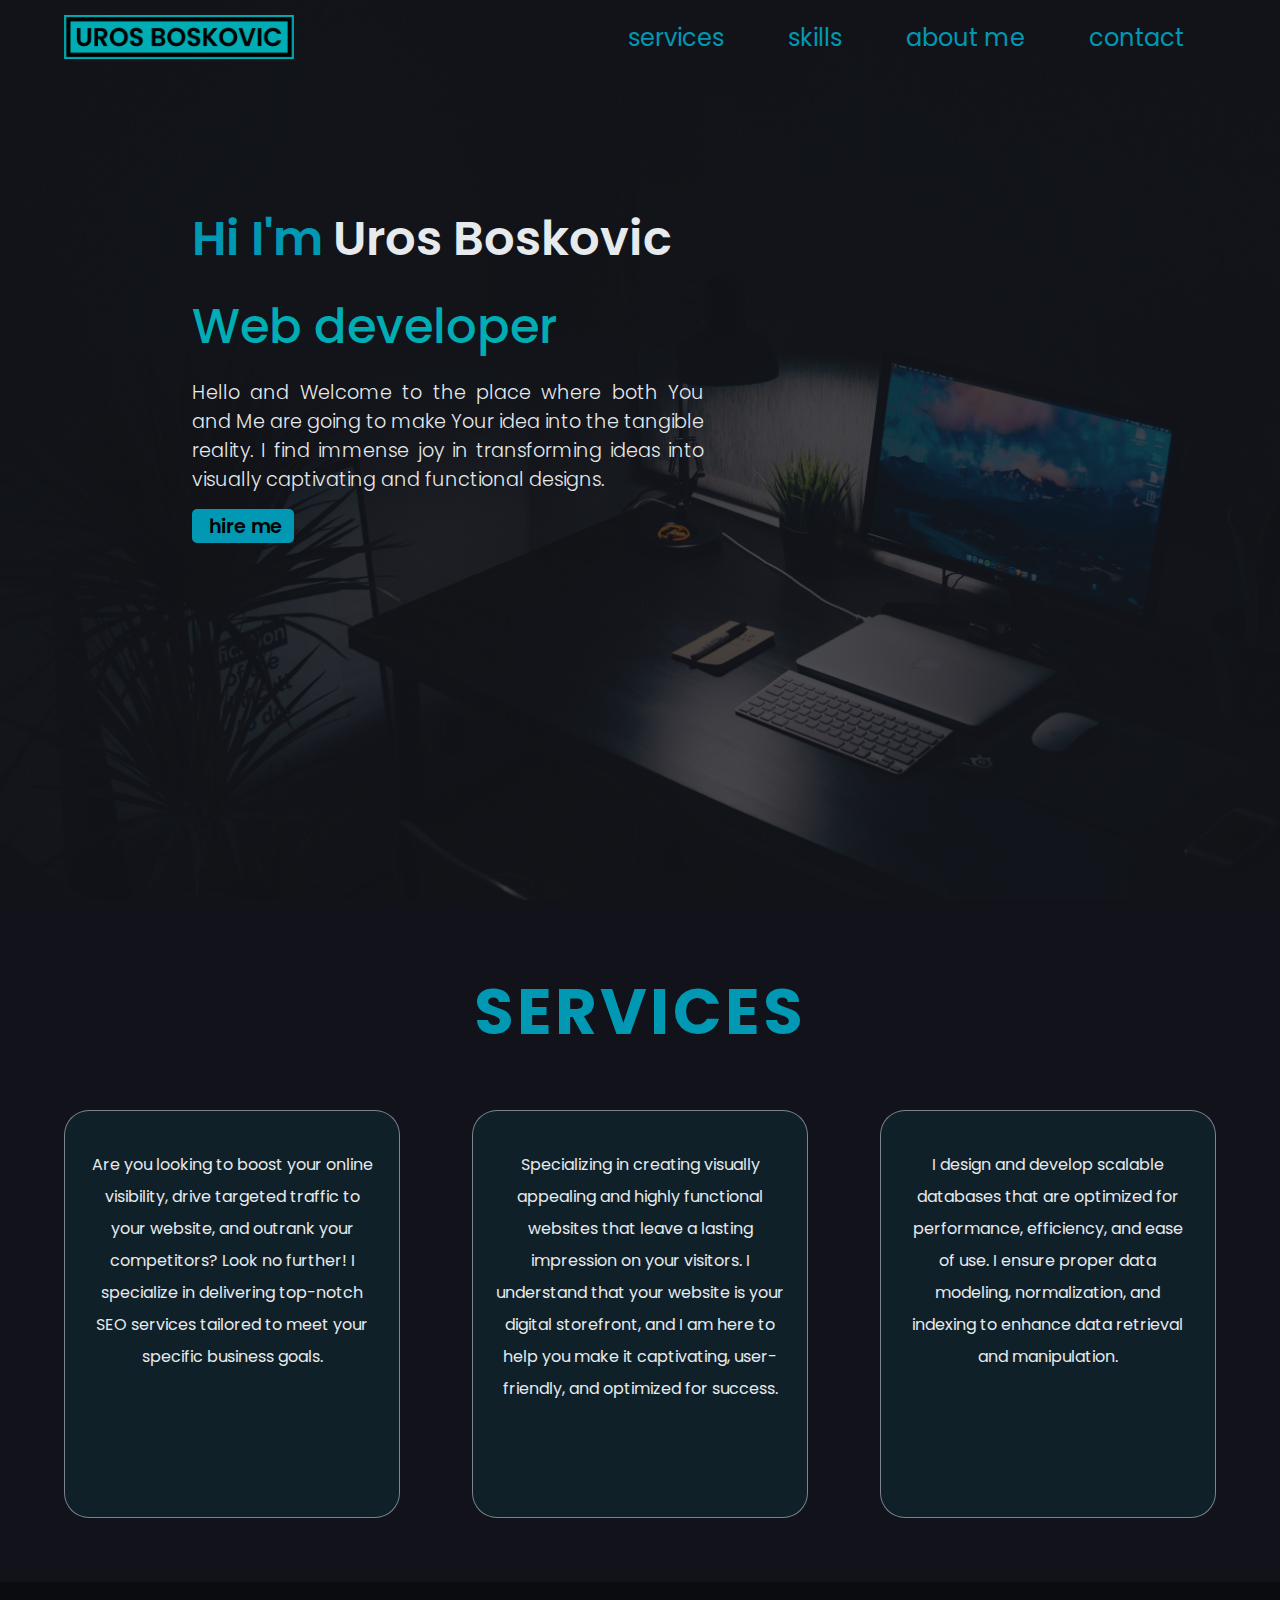
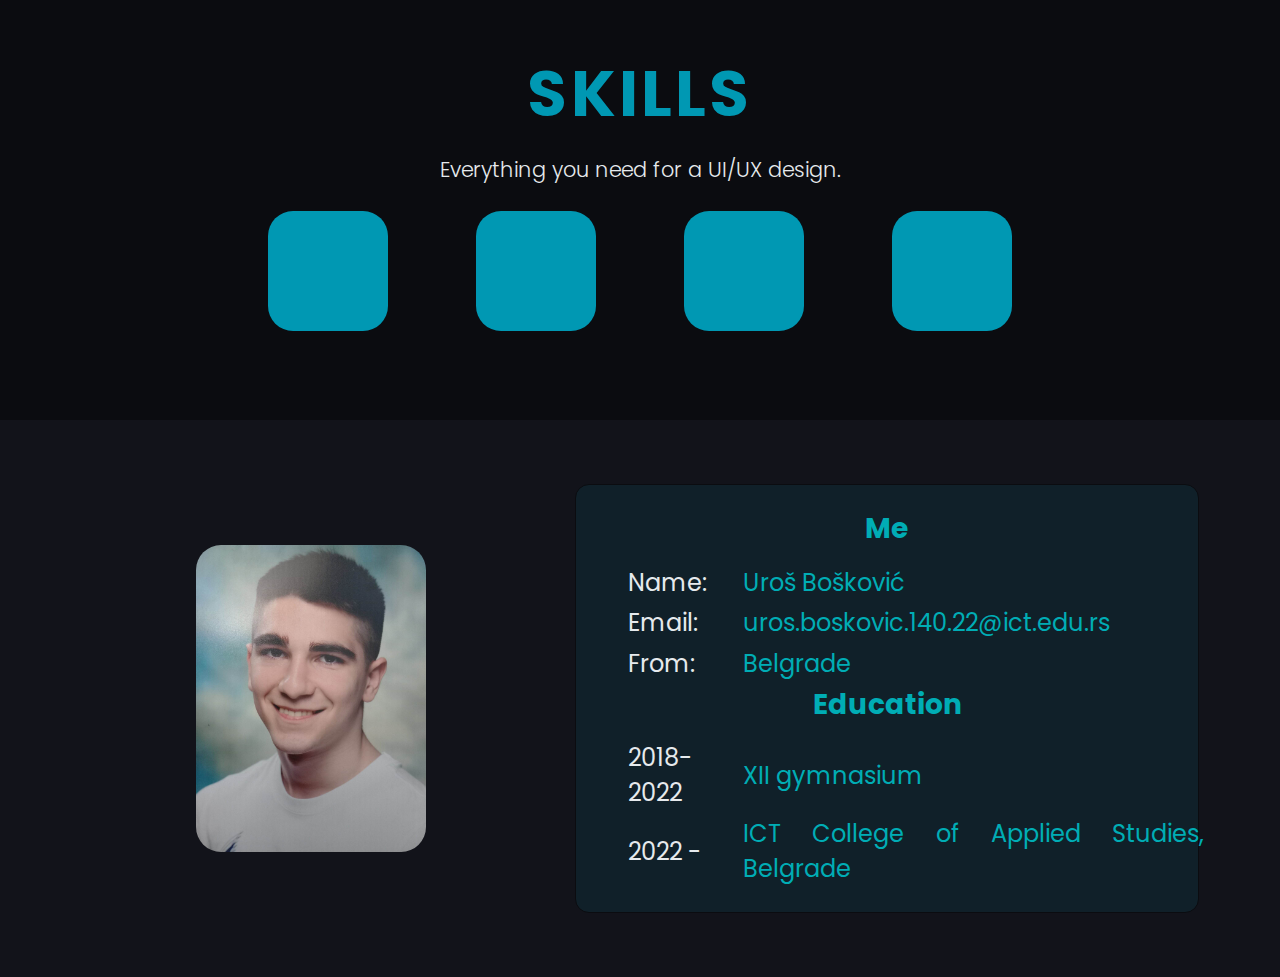
==== webres/index.html @ a3e48877 "nmp" ====
<!DOCTYPE html>
<html>
<head>
    
    <title>Portfolio</title>

    <!-- ico -->
    <link rel="shortcut icon" href="assets/img/logo7.png" type="image/x-icon">

    <!-- meta -->
    <meta http-equiv="Content-Type" content="text/html;charset=UTF-8"/>
    <meta name="viewport" content="width=device-width, initial-scale=1.0;">

    <!-- fa -->
    <link rel="stylesheet" href="https://cdnjs.cloudflare.com/ajax/libs/font-awesome/6.4.0/css/all.min.css" integrity="sha512-iecdLmaskl7CVkqkXNQ/ZH/XLlvWZOJyj7Yy7tcenmpD1ypASozpmT/E0iPtmFIB46ZmdtAc9eNBvH0H/ZpiBw==" crossorigin="anonymous" referrerpolicy="no-referrer" />

    <!-- css -->
    <link rel="stylesheet" href="assets/css/var.css" type="text/css"/>
    <link rel="stylesheet" href="assets/css/style.css" type="text/css"/>
    <link rel="stylesheet" href="assets/css/responsive.css" type="text/css"/>
    
    
</head>
<body>

    <header>
        <div class="shader">
        <div class="holder">
            <div id="logo">
                <a href="#"><img src="assets/img/logo3.png" type="image/jpg" alt="logo"/></a>
            </div>
            <nav>
                <ul>
                    <li><a href="#utilities">services</a></li>
                    <li><a href="#skills">skills</a></li>
                    <li><a href="#">about me</a></li>
                    <li><a href="#contact">contact</a></li>
                </ul>
            </nav>
        </div>
        <div id="info">
            <h1> Hi I'm <span>Uros Boskovic</span></h1>
            <h2>Web developer</h2>
            <p>Hello and Welcome to the place where both You and Me are going to make Your idea into the tangible reality. I find immense joy in transforming ideas into visually captivating and functional designs.</p>
                <button><a href="#contact"><i class="fa-solid fa-handshake"></i> hire me</a></button>
        </div>
    </div>
    </header>
   

    
    <div id="utilities">
        <h3>Services</h3>
     <div class="wrapper">
        <section class="services bs1">
            <i class="fa-solid fa-s "></i>
            <i class="fa-solid fa-e"></i>
            <i class="fa-solid fa-o"></i>  
            <p>Are you looking to boost your online visibility, drive targeted traffic to your website, and outrank your competitors? Look no further! I specialize in delivering top-notch SEO services tailored to meet your specific business goals.</p>
        </section>
        <section class="services bs2">
            <i class="fa-solid fa-wand-magic-sparkles"></i>    
            <p> Specializing in creating visually appealing and highly functional websites that leave a lasting impression on your visitors. I understand that your website is your digital storefront, and I am here to help you make it captivating, user-friendly, and optimized for success.</p>
        </section>
            <section class="services bs3">
            <i class="fa-solid fa-database"></i>  
        <p>I design and develop scalable databases that are optimized for performance, efficiency, and ease of use. I ensure proper data modeling, normalization, and indexing to enhance data retrieval and manipulation.</p>
        </section>
     </div>
    </div>

    <div id="skills">

        <h3>skills</h3>
        <h4>Everything you need for a UI/UX design.</h4>

        <div class="wrapper">
            <div class="html">
                <i class="fa-brands fa-html5"></i>
            </div>
            <div class="sass">
                <i class="fa-brands fa-sass"></i> 
            </div>
            <div class="js">
                <i class="fa-brands fa-square-js"></i>
            </div>
            <div class="seo">
                <i class="fa-solid fa-s ml"></i>
                <i class="fa-solid fa-e"></i>
                <i class="fa-solid fa-o mr"></i>
            </div>
        </div>

    </div>

    <div id="about-me">
        <div class="wrapper">
       <div id="picture">
        <img src="assets/img/ja1.jpg" alt="ja" type="image/jpg" />
        
       </div>
       <div id="bio">
            <h3>Me</h3>
            <div class="row">
                <div class="left-row">Name:</div>
                <div class="right-row">Uroš Bošković</div>
            </div>
            <div class="row">
                <div class="left-row">Email:</div>
                <div class="right-row">uros.boskovic.140.22@ict.edu.rs</div>
            </div>
            <div class="row">
                <div class="left-row">From:</div>
                <div class="right-row">Belgrade</div>
            </div>
            <h3>Education</h3>
            <div class="row">
                <div class="left-row">2018-2022</div>
                <div class="right-row">XII gymnasium</div>
            </div>
            <div class="row">
                <div class="left-row">2022 - </div>
                <div class="right-row">ICT College of Applied Studies, Belgrade</div>
            </div>
            
        <!-- <p>Collaboration is at the heart of my creative process. I enjoy working closely with clients, understanding their unique visions, and transforming their ideas into tangible realities. By fostering open communication and building strong relationships, I ensure that every project is a true reflection of their values and objectives.</p> -->
       </div>
    </div>
    </div>

    <div id="contact">
        
    </div>

</body>
</html>
---- webres/assets/css/var.css ----
body::-webkit-scrollbar {
  width: 14px;
  background-color: #0B0C10;
}

body::-webkit-scrollbar-thumb {
  background-color: #00ADB5;
  border-radius: 50px;
  border: 5px solid #0B0C10;
  -webkit-transition: all 500ms;
  transition: all 500ms;
}

body::-webkit-scrollbar-thumb:hover {
  border: none;
}/*# sourceMappingURL=var.css.map */
---- webres/assets/css/style.css ----
@import url("https://fonts.googleapis.com/css2?family=Poppins:wght@300;400;500;600;700;800;900&display=swap");
body::-webkit-scrollbar {
  width: 14px;
  background-color: #0B0C10;
}

body::-webkit-scrollbar-thumb {
  background-color: #00ADB5;
  border-radius: 50px;
  border: 5px solid #0B0C10;
  -webkit-transition: all 500ms;
  transition: all 500ms;
}

body::-webkit-scrollbar-thumb:hover {
  border: none;
}

* {
  margin: 0px;
  padding: 0px;
  font-family: "Poppins", sans-serif;
}

ul, li, a {
  text-decoration: none;
  list-style-type: none;
  color: #000;
}

html {
  scroll-behavior: smooth;
}

::-moz-selection {
  background-color: #0098b3;
  color: #0B0C10;
}

::selection {
  background-color: #0098b3;
  color: #0B0C10;
}

header {
  width: 100%;
  background-image: url("../img/darkl.jpg");
  background-size: cover;
  background-position: center;
  background-repeat: no-repeat;
  height: 100vh;
}

.shader {
  width: 100%;
  height: inherit;
  background-color: rgba(18, 19, 26, 0.75);
}

.holder {
  width: 90%;
  margin: 0 auto;
  padding: 0.75% 0;
  display: flex;
  flex-wrap: wrap;
  justify-content: space-between;
  align-items: center;
  align-items: center;
  animation-name: float-top;
  animation-duration: 0.9s;
  animation-timing-function: ease-out;
  animation-fill-mode: forwards;
}

#logo {
  width: 20%;
  padding-top: 0.5%;
}
#logo img {
  width: 100%;
}

nav ul {
  display: flex;
  flex-wrap: wrap;
  justify-content: space-between;
  align-items: center;
}
nav ul li {
  display: inline-block;
}
nav ul li a {
  text-decoration: none;
  display: inline-block;
  font-size: 1.5rem;
  color: #0098b3;
  margin: 0rem 2rem;
  position: relative;
}
nav ul li a::after {
  content: "";
  position: absolute;
  left: 0;
  bottom: -2px;
  width: 100%;
  height: 2px;
  background-color: #0098b3;
  border-radius: 30px;
  transform: scaleX(0);
  transform-origin: right;
  transition: transform 0.3s;
}
nav ul li a:hover::after {
  transform-origin: left;
  transform: scaleX(1);
}
nav ul li a.active-link {
  color: #00ADB5;
}
nav ul li a.active-link::after {
  content: "";
  position: absolute;
  left: 0;
  bottom: -2px;
  width: 100%;
  height: 2px;
  background-color: #00ADB5;
  border-radius: 30px;
  transform: scaleX(0);
  transform-origin: right;
  transition: transform 0.3s;
}
nav ul li a.active-link:hover::after {
  transform-origin: left;
  transform: scaleX(1);
}

#info {
  width: 40%;
  margin-left: 15%;
  padding: 10% 0;
  animation-name: float-left;
  animation-duration: 1s;
  animation-timing-function: ease-in-out;
  animation-fill-mode: forwards;
}
#info h1, #info h2, #info p {
  color: #0098b3;
}
#info h1 {
  font-size: 3.5rem;
  font-weight: 600;
}
#info h2 {
  margin: 3% 0px;
  font-size: 3rem;
  font-weight: 500;
  color: #00ADB5;
}
#info p {
  font-size: 1.2rem;
  font-weight: 300;
  color: #e6eaed;
  text-align: justify;
}
#info button {
  cursor: pointer;
  padding: 0.5%;
  font-size: 1.2rem;
  margin-top: 3%;
  background-color: #0098b3;
  border: none;
  border-radius: 5px;
  font-weight: 600;
  transition: all 300ms ease-out;
  width: 20%;
}
#info button:hover {
  transform: scale(1.1);
}
#info button i {
  margin-right: 5%;
}
#info span {
  color: #e6eaed;
}

#utilities {
  padding: 5% 0%;
  background-color: #12131a;
}
#utilities h3 {
  color: #0098b3;
  padding-bottom: 4%;
  text-align: center;
  font-size: 4rem;
  text-transform: uppercase;
  letter-spacing: 0.2rem;
  font-weight: 700;
}
#utilities .wrapper {
  display: flex;
  flex-wrap: wrap;
  justify-content: space-between;
  align-items: center;
  width: 90%;
  margin: 0 auto;
}
#utilities .wrapper .services {
  width: 25%;
  background-color: rgba(0, 152, 179, 0.1);
  color: #e6eaed;
  padding: 2%;
  text-align: center;
  height: 40vh;
  transition: all 400ms;
  border-radius: 25px;
  border: 1px solid rgba(230, 234, 237, 0.5);
}
#utilities .wrapper .services p {
  margin-top: 5%;
  font-size: 1rem;
  line-height: 200%;
}
#utilities .wrapper .services i {
  font-size: 3rem;
  color: #00ADB5;
  background-color: none;
}

.bs1:hover {
  transform: scale(1.1);
}

.bs2:hover {
  transform: scale(1.1);
}

.bs3:hover {
  transform: scale(1.1);
}

#skills {
  width: 100%;
  padding: 5% 0%;
  background-color: #0B0C10;
}
#skills h3 {
  color: #0098b3;
  padding-bottom: 4%;
  text-align: center;
  font-size: 4rem;
  text-transform: uppercase;
  letter-spacing: 0.2rem;
  font-weight: 700;
  padding-bottom: 1%;
}
#skills h4 {
  color: #e6eaed;
  font-weight: 300;
  font-size: 1.3rem;
  text-align: center;
}
#skills .wrapper {
  display: flex;
  flex-wrap: wrap;
  justify-content: space-around;
  align-items: center;
  width: 90%;
  margin: 0 auto;
  width: 65%;
  padding: 2% 0%;
}
#skills .wrapper .html, #skills .wrapper .sass, #skills .wrapper .js, #skills .wrapper .seo {
  width: 120px;
  height: 120px;
  display: flex;
  align-items: center;
  justify-content: center;
  border-radius: 25px;
  background-color: #0098b3;
  transition: all 300ms;
}
#skills .wrapper .html i, #skills .wrapper .sass i, #skills .wrapper .js i, #skills .wrapper .seo i {
  font-size: 3rem;
  transition: all 300ms;
  color: #00071f;
}
#skills .wrapper .html:hover, #skills .wrapper .sass:hover, #skills .wrapper .js:hover, #skills .wrapper .seo:hover {
  background-color: #0B0C10;
  transform: scale(1.05);
}
#skills .wrapper .html:hover i, #skills .wrapper .sass:hover i, #skills .wrapper .js:hover i, #skills .wrapper .seo:hover i {
  color: #00ADB5;
}
#skills .wrapper .seo i {
  font-size: 2rem;
}

#about-me {
  background-color: #12131a;
  width: 100%;
  padding: 5% 0%;
}
#about-me .wrapper {
  width: 90%;
  margin: 0 auto;
  display: flex;
  flex-wrap: wrap;
  justify-content: space-around;
  align-items: center;
}
#about-me #picture {
  width: 40%;
  display: flex;
  justify-content: center;
}
#about-me #bio {
  background: rgba(0, 152, 179, 0.1);
  border: 1px solid #0B0C10;
  border-radius: 14px;
  width: 50%;
  color: #00ADB5;
  font-size: 1.5rem;
  text-align: justify;
  padding: 2%;
}
#about-me #bio h3 {
  margin-bottom: 2%;
  text-align: center;
  color: #00ADB5;
}
#about-me #bio .row {
  width: 100%;
  padding: 0.5% 5%;
  display: flex;
  flex-wrap: wrap;
  justify-content: space-around;
  align-items: center;
}
#about-me #bio .left-row {
  width: 20%;
  color: #e6eaed;
}
#about-me #bio .right-row {
  width: 80%;
}
#about-me #bio p {
  border: 1px solid #0B0C10;
  padding: 3%;
  border-radius: 14px 4px 4px 14px;
}

#picture img {
  width: 50%;
  border-radius: 25px;
}

@keyframes float-left {
  0% {
    opacity: 0;
    transform: translatex(-200px);
  }
  100% {
    opacity: 1;
    transform: translatex(0px);
  }
}
@keyframes float-top {
  0% {
    opacity: 0;
    transform: translatey(-200px);
  }
  100% {
    opacity: 1;
    transform: translatey(0px);
  }
}/*# sourceMappingURL=style.css.map */
---- webres/assets/css/responsive.css ----
@import url("https://fonts.googleapis.com/css2?family=Poppins:wght@300;400;500;600;700;800;900&display=swap");
body::-webkit-scrollbar {
  width: 14px;
  background-color: #0B0C10;
}

body::-webkit-scrollbar-thumb {
  background-color: #00ADB5;
  border-radius: 50px;
  border: 5px solid #0B0C10;
  -webkit-transition: all 500ms;
  transition: all 500ms;
}

body::-webkit-scrollbar-thumb:hover {
  border: none;
}

* {
  margin: 0px;
  padding: 0px;
  font-family: "Poppins", sans-serif;
}

ul, li, a {
  text-decoration: none;
  list-style-type: none;
  color: #000;
}

html {
  scroll-behavior: smooth;
}

::-moz-selection {
  background-color: #0098b3;
  color: #0B0C10;
}

::selection {
  background-color: #0098b3;
  color: #0B0C10;
}

header {
  width: 100%;
  background-image: url("../img/darkl.jpg");
  background-size: cover;
  background-position: center;
  background-repeat: no-repeat;
  height: 100vh;
}

.shader {
  width: 100%;
  height: inherit;
  background-color: rgba(18, 19, 26, 0.75);
}

.holder {
  width: 90%;
  margin: 0 auto;
  padding: 0.75% 0;
  display: flex;
  flex-wrap: wrap;
  justify-content: space-between;
  align-items: center;
  align-items: center;
  animation-name: float-top;
  animation-duration: 0.9s;
  animation-timing-function: ease-out;
  animation-fill-mode: forwards;
}

#logo {
  width: 20%;
  padding-top: 0.5%;
}
#logo img {
  width: 100%;
}

nav ul {
  display: flex;
  flex-wrap: wrap;
  justify-content: space-between;
  align-items: center;
}
nav ul li {
  display: inline-block;
}
nav ul li a {
  text-decoration: none;
  display: inline-block;
  font-size: 1.5rem;
  color: #0098b3;
  margin: 0rem 2rem;
  position: relative;
}
nav ul li a::after {
  content: "";
  position: absolute;
  left: 0;
  bottom: -2px;
  width: 100%;
  height: 2px;
  background-color: #0098b3;
  border-radius: 30px;
  transform: scaleX(0);
  transform-origin: right;
  transition: transform 0.3s;
}
nav ul li a:hover::after {
  transform-origin: left;
  transform: scaleX(1);
}
nav ul li a.active-link {
  color: #00ADB5;
}
nav ul li a.active-link::after {
  content: "";
  position: absolute;
  left: 0;
  bottom: -2px;
  width: 100%;
  height: 2px;
  background-color: #00ADB5;
  border-radius: 30px;
  transform: scaleX(0);
  transform-origin: right;
  transition: transform 0.3s;
}
nav ul li a.active-link:hover::after {
  transform-origin: left;
  transform: scaleX(1);
}

#info {
  width: 40%;
  margin-left: 15%;
  padding: 10% 0;
  animation-name: float-left;
  animation-duration: 1s;
  animation-timing-function: ease-in-out;
  animation-fill-mode: forwards;
}
#info h1, #info h2, #info p {
  color: #0098b3;
}
#info h1 {
  font-size: 3.5rem;
  font-weight: 600;
}
#info h2 {
  margin: 3% 0px;
  font-size: 3rem;
  font-weight: 500;
  color: #00ADB5;
}
#info p {
  font-size: 1.2rem;
  font-weight: 300;
  color: #e6eaed;
  text-align: justify;
}
#info button {
  cursor: pointer;
  padding: 0.5%;
  font-size: 1.2rem;
  margin-top: 3%;
  background-color: #0098b3;
  border: none;
  border-radius: 5px;
  font-weight: 600;
  transition: all 300ms ease-out;
  width: 20%;
}
#info button:hover {
  transform: scale(1.1);
}
#info button i {
  margin-right: 5%;
}
#info span {
  color: #e6eaed;
}

#utilities {
  padding: 5% 0%;
  background-color: #12131a;
}
#utilities h3 {
  color: #0098b3;
  padding-bottom: 4%;
  text-align: center;
  font-size: 4rem;
  text-transform: uppercase;
  letter-spacing: 0.2rem;
  font-weight: 700;
}
#utilities .wrapper {
  display: flex;
  flex-wrap: wrap;
  justify-content: space-between;
  align-items: center;
  width: 90%;
  margin: 0 auto;
}
#utilities .wrapper .services {
  width: 25%;
  background-color: rgba(0, 152, 179, 0.1);
  color: #e6eaed;
  padding: 2%;
  text-align: center;
  height: 40vh;
  transition: all 400ms;
  border-radius: 25px;
  border: 1px solid rgba(230, 234, 237, 0.5);
}
#utilities .wrapper .services p {
  margin-top: 5%;
  font-size: 1rem;
  line-height: 200%;
}
#utilities .wrapper .services i {
  font-size: 3rem;
  color: #00ADB5;
  background-color: none;
}

.bs1:hover {
  transform: scale(1.1);
}

.bs2:hover {
  transform: scale(1.1);
}

.bs3:hover {
  transform: scale(1.1);
}

#skills {
  width: 100%;
  padding: 5% 0%;
  background-color: #0B0C10;
}
#skills h3 {
  color: #0098b3;
  padding-bottom: 4%;
  text-align: center;
  font-size: 4rem;
  text-transform: uppercase;
  letter-spacing: 0.2rem;
  font-weight: 700;
  padding-bottom: 1%;
}
#skills h4 {
  color: #e6eaed;
  font-weight: 300;
  font-size: 1.3rem;
  text-align: center;
}
#skills .wrapper {
  display: flex;
  flex-wrap: wrap;
  justify-content: space-around;
  align-items: center;
  width: 90%;
  margin: 0 auto;
  width: 65%;
  padding: 2% 0%;
}
#skills .wrapper .html, #skills .wrapper .sass, #skills .wrapper .js, #skills .wrapper .seo {
  width: 120px;
  height: 120px;
  display: flex;
  align-items: center;
  justify-content: center;
  border-radius: 25px;
  background-color: #0098b3;
  transition: all 300ms;
}
#skills .wrapper .html i, #skills .wrapper .sass i, #skills .wrapper .js i, #skills .wrapper .seo i {
  font-size: 3rem;
  transition: all 300ms;
  color: #00071f;
}
#skills .wrapper .html:hover, #skills .wrapper .sass:hover, #skills .wrapper .js:hover, #skills .wrapper .seo:hover {
  background-color: #0B0C10;
  transform: scale(1.05);
}
#skills .wrapper .html:hover i, #skills .wrapper .sass:hover i, #skills .wrapper .js:hover i, #skills .wrapper .seo:hover i {
  color: #00ADB5;
}
#skills .wrapper .seo i {
  font-size: 2rem;
}

#about-me {
  background-color: #12131a;
  width: 100%;
  padding: 5% 0%;
}
#about-me .wrapper {
  width: 90%;
  margin: 0 auto;
  display: flex;
  flex-wrap: wrap;
  justify-content: space-around;
  align-items: center;
}
#about-me #picture {
  width: 40%;
  display: flex;
  justify-content: center;
}
#about-me #bio {
  background: rgba(0, 152, 179, 0.1);
  border: 1px solid #0B0C10;
  border-radius: 14px;
  width: 50%;
  color: #00ADB5;
  font-size: 1.5rem;
  text-align: justify;
  padding: 2%;
}
#about-me #bio h3 {
  margin-bottom: 2%;
  text-align: center;
  color: #00ADB5;
}
#about-me #bio .row {
  width: 100%;
  padding: 0.5% 5%;
  display: flex;
  flex-wrap: wrap;
  justify-content: space-around;
  align-items: center;
}
#about-me #bio .left-row {
  width: 20%;
  color: #e6eaed;
}
#about-me #bio .right-row {
  width: 80%;
}
#about-me #bio p {
  border: 1px solid #0B0C10;
  padding: 3%;
  border-radius: 14px 4px 4px 14px;
}

#picture img {
  width: 50%;
  border-radius: 25px;
}

@keyframes float-left {
  0% {
    opacity: 0;
    transform: translatex(-200px);
  }
  100% {
    opacity: 1;
    transform: translatex(0px);
  }
}
@keyframes float-top {
  0% {
    opacity: 0;
    transform: translatey(-200px);
  }
  100% {
    opacity: 1;
    transform: translatey(0px);
  }
}
@media (max-width: 1441px) {
  #info h1 {
    font-size: 3rem;
  }
}
@media screen and (max-width: 1200px) {
  #logo {
    width: 22%;
  }
  #info {
    width: 45%;
  }
  #info h1 {
    font-size: 3rem;
  }
  #info button {
    width: 30%;
  }
}
@media screen and (max-width: 1024px) {
  #logo {
    width: 25%;
  }
  #logo img {
    width: 70%;
  }
  nav ul li a {
    font-size: 1.3rem;
  }
  #info h1 {
    font-size: 40px;
  }
  #info h2 {
    font-size: 2rem;
  }
  #info p {
    font-size: 1rem;
  }
  #info button {
    width: 35%;
  }
}/*# sourceMappingURL=responsive.css.map */
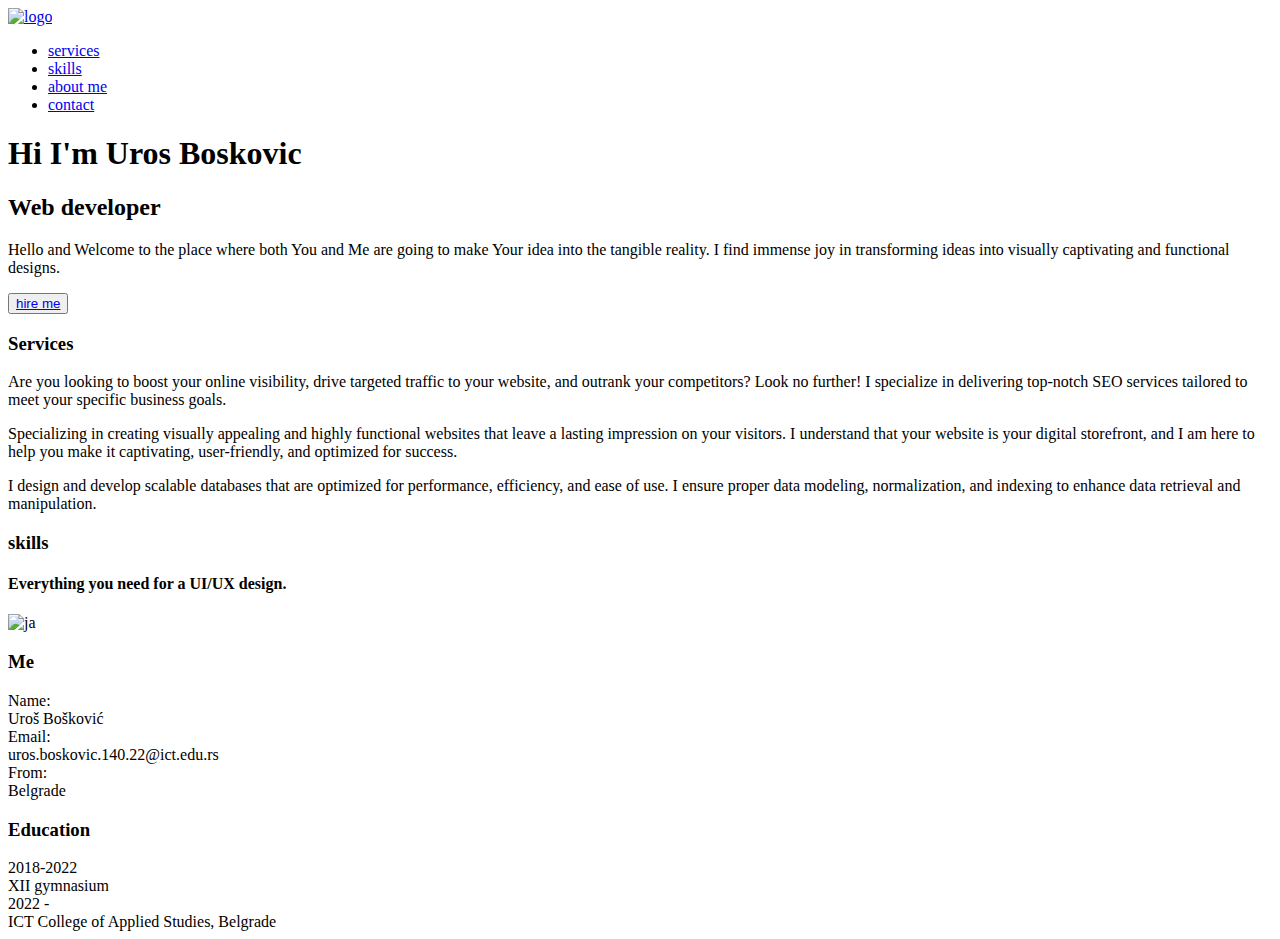
==== commit 598f4c23: "Update index.html" ====
--- a/webres/index.html
+++ b/webres/index.html
@@ -5,11 +5,14 @@
     <title>Portfolio</title>
 
     <!-- ico -->
-    <link rel="shortcut icon" href="assets/img/logo7.png" type="image/x-icon">
+    <link rel="shortcut icon" href="assets/img/logo7.png" type="image/x-icon"/>
 
     <!-- meta -->
     <meta http-equiv="Content-Type" content="text/html;charset=UTF-8"/>
-    <meta name="viewport" content="width=device-width, initial-scale=1.0;">
+    <meta name="viewport" content="width=device-width, initial-scale=1.0;"/>
+    <meta name="keywords" content="Portfolio, web developer, UI/UX design, seo"/>
+    <meta name="author" content="Uroš Bošković"/>
+    <meta name="description" content="Welcome to Uroš's portfolio, showcasing a collection of web developer work. Explore a diverse range of web design through captivating projects and designs. Gain insights into my creative process and browse through a gallery of innovative solutions. Discover how I combine my mind with a deep understanding of client needs to deliver exceptional results. Whether you're seeking inspiration or looking to collaborate, this portfolio offers a glimpse into my passion for web design. Get ready to be inspired!"/>
 
     <!-- fa -->
     <link rel="stylesheet" href="https://cdnjs.cloudflare.com/ajax/libs/font-awesome/6.4.0/css/all.min.css" integrity="sha512-iecdLmaskl7CVkqkXNQ/ZH/XLlvWZOJyj7Yy7tcenmpD1ypASozpmT/E0iPtmFIB46ZmdtAc9eNBvH0H/ZpiBw==" crossorigin="anonymous" referrerpolicy="no-referrer" />
